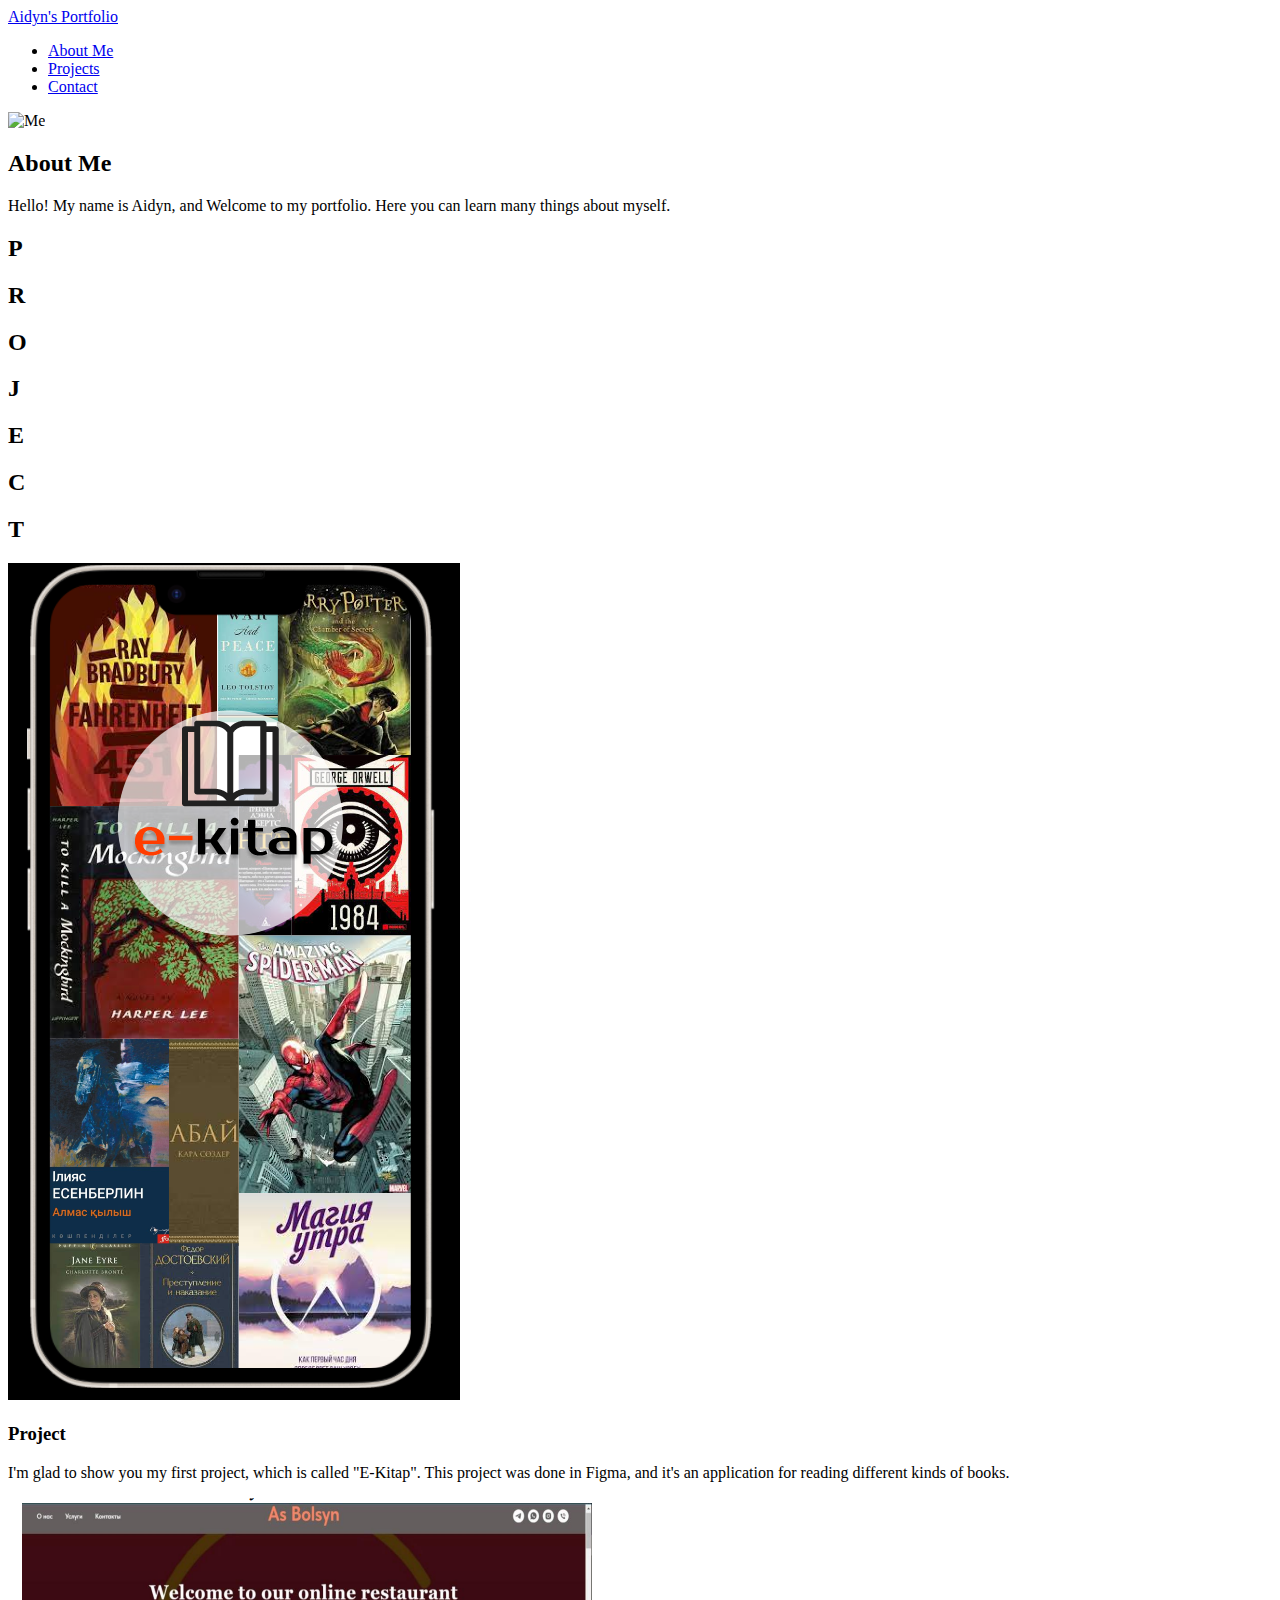
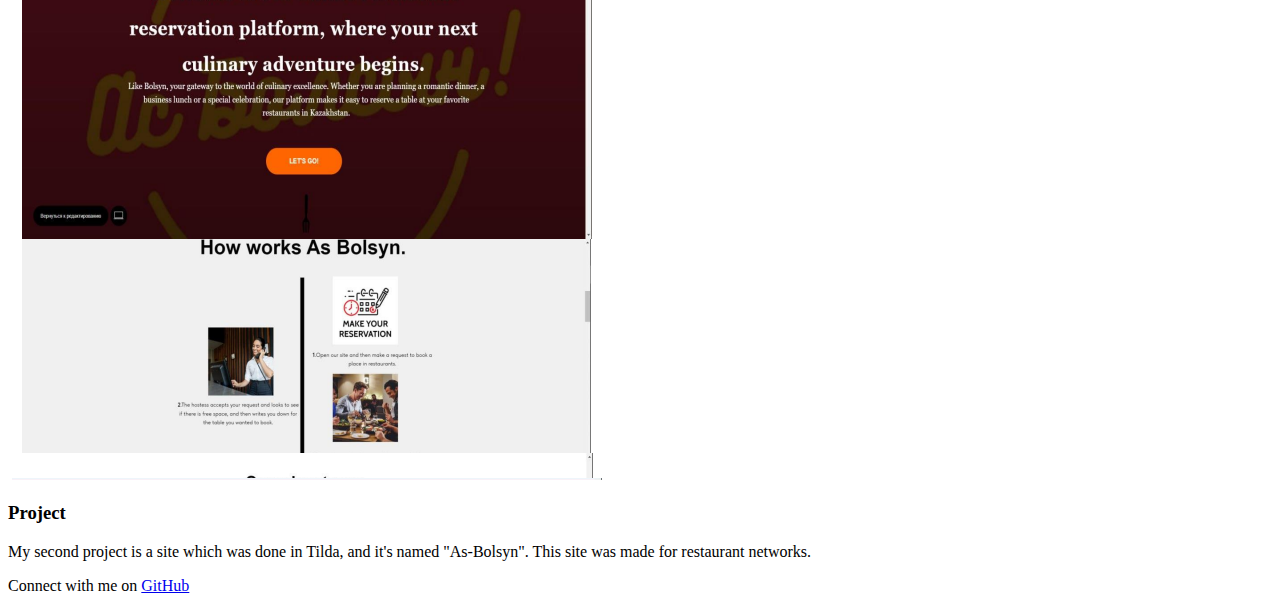
==== index.html @ 6970c1f8 "Add files via upload" ====
<!DOCTYPE html>
<html lang="en">
<head>
    <meta charset="UTF-8">
    <meta name="viewport" content="width=device-width, initial-scale=1.0">
    <title>My Portfolio</title>
    <link rel="stylesheet" href="https://cdnjs.cloudflare.com/ajax/libs/bootstrap-icons/1.10.0/font/bootstrap-icons.min.css">
    <link rel="stylesheet" href="css/Sub.css"> 
</head>
<body>

    <nav class="navbar">
        <a class="navbar-brand" href="#"><i class="bi bi-person-fill"></i> Aidyn's Portfolio</a>
        <ul class="navbar-links">
            <li><a href="#about"><i class="bi bi-info-circle-fill"></i> About Me</a></li>
            <li><a href="#projects"><i class="bi bi-folder-fill"></i> Projects</a></li>
            <li><a href="contactme.html"><i class="bi bi-envelope-fill"></i> Contact</a></li>
        </ul>
    </nav>

    <div class="container">
    <section id="about" class="about-section">
        <div>
            <img src="IMG_0184.jpg" class="profile-pic" alt="Me">
        </div>
        <div class="about-text">
            <h2>About Me</h2>
            <p>Hello! My name is Aidyn, and Welcome to my portfolio. Here you can learn many things about myself.</p>
        </div>
    </section>
</div>

    <section id="Works" class="works-section">
        <h2 class="namep">P</h2>
        <h2 class="namep">R</h2>
        <h2 class="namep">O</h2>
        <h2 class="namep">J</h2>
        <h2 class="namep">E</h2>
        <h2 class="namep">C</h2>
        <h2 class="namep">T</h2>

        <div class="works-card">
            <img src="work1.png" class="project-img" alt="Project 1">
            <h3>Project <i class="bi bi-1-square"></i></h3>
            <p class="wordss"><i class="bi bi-book"></i> I'm glad to show you my first project, which is called "E-Kitap". This project was done in Figma, and it's an application for reading different kinds of books.</p>
        </div>
        <div class="works-card">
            <img src="work2.png" class="project-img" alt="Project 2">
            <h3>Project <i class="bi bi-2-square"></i></h3>
            <p class="wordss"><i class="bi bi-house-door-fill"></i> My second project is a site which was done in Tilda, and it's named "As-Bolsyn". This site was made for restaurant networks.</p>
        </div>
    </section>

    <footer class="footer">
        <p>Connect with me on 
            <a href="https://github.com/Amadeus105?tab=repositories"><i class="bi bi-github"></i> GitHub</a>
        </p>
    </footer>

</body>
</html>
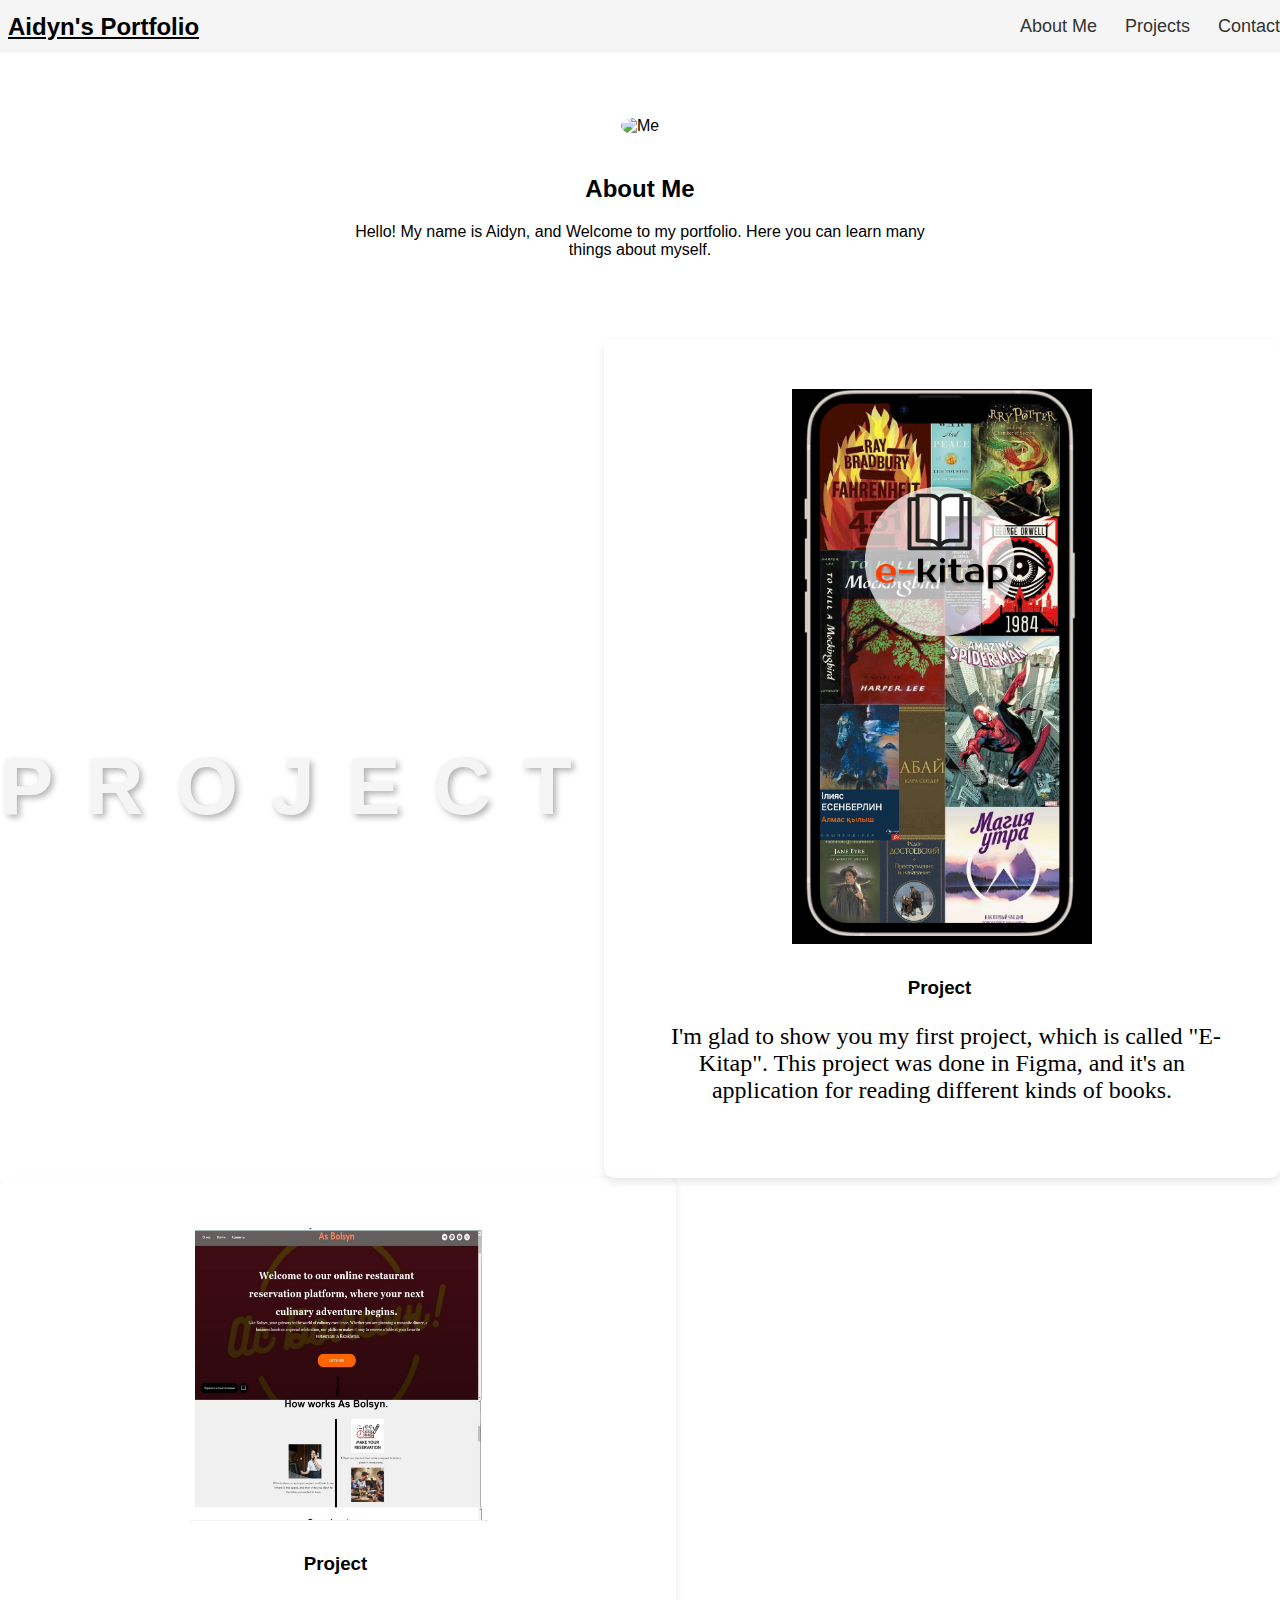
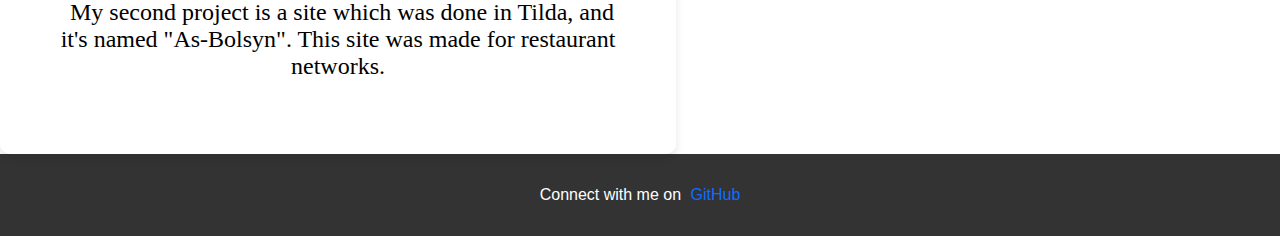
==== commit 5d0008ba: "Update index.html" ====
--- a/index.html
+++ b/index.html
@@ -1,3 +1,5 @@
+
+
 <!DOCTYPE html>
 <html lang="en">
 <head>
@@ -5,7 +7,7 @@
     <meta name="viewport" content="width=device-width, initial-scale=1.0">
     <title>My Portfolio</title>
     <link rel="stylesheet" href="https://cdnjs.cloudflare.com/ajax/libs/bootstrap-icons/1.10.0/font/bootstrap-icons.min.css">
-    <link rel="stylesheet" href="css/Sub.css"> 
+    <link rel="stylesheet" href="Css/style.css"> 
 </head>
 <body>
 
--- a/Css/style.css
+++ b/Css/style.css
@@ -0,0 +1,165 @@
+body {
+    font-family: Arial, sans-serif;
+    margin: 0;
+    padding: 0;
+    background-image: url('file:///C:/Users/User/Desktop/%D0%A3%D0%BD%D0%B8%D0%BA/Web%20technologies/pexels-nietjuh-796602.jpg');
+    background-position: center;
+    background-size: cover;
+}
+
+.container {
+    width: 90%;
+    margin: 0 auto;
+}
+
+.navbar {
+    background-color: whitesmoke;
+    display: flex;
+    justify-content: space-between;
+    align-items: center;
+}
+
+.navbar-brand {
+    font-size: 24px;
+    font-weight: bold;
+    color: black;
+}
+
+.navbar-links {
+    list-style-type: none;
+    display: flex;
+    gap: 20px;
+}
+
+.navbar-links a {
+    text-decoration: none;
+    color: #333;
+    font-size: 18px;
+}
+
+.navbar-links a:hover {
+    color: #007bff;
+}
+
+.about-section {
+    display: flex;
+    flex-direction: column;
+    align-items: center; 
+    justify-content: center; 
+    padding: 4rem 0;
+    text-align: center;
+}
+
+.about-image {
+    flex: 1;
+}
+
+.profile-pic {
+    border-radius: 50%;
+    width: 300px; 
+    height: 400px; 
+    object-fit: cover; 
+    margin-bottom: 20px;
+}
+
+.about-text {
+    max-width: 600px; 
+}
+
+.namep {
+    font-size: 80px;
+    font-weight: bold;
+    color: whitesmoke;
+    text-shadow: 3px 3px 6px rgba(0, 0, 0, 0.3);
+    font-family: 'Arial', sans-serif;
+    transition: transform 0.3s ease, color 0.3s ease;
+    margin-bottom: 10px; /
+}
+.namep:hover {
+    transform: scale(1.1);
+    color: black; 
+    text-shadow: 5px 5px 10px rgba(0, 0, 0, 0.5);
+}
+
+.works-section {
+    display: flex; 
+    justify-content: space-between; 
+    align-items: center; 
+    flex-wrap: wrap; 
+}
+
+.works-card {
+    border-radius: 10px;
+    width: 45%; 
+    text-align: center;
+    padding: 50px;
+    box-shadow: 0 4px 8px rgba(0, 0, 0, 0.1);
+}
+
+
+
+.works-img {
+    width: 100%;
+    height: auto;
+    max-width: 300px;
+    margin-bottom: 10px;
+}
+
+
+.project-img {
+    width: 100%;
+    height: auto;
+    max-width: 300px;
+    margin-bottom: 10px;
+    transition: transform 0.3s ease;
+}
+
+.project-img:hover {
+    transform: scale(1.1); 
+    filter: brightness(1.2);
+}
+
+.wordss {
+    font-family: fantasy;
+    font-size: 24px;
+}
+h3 {
+    margin-bottom: 10px;
+}
+
+.footer {
+    background-color: #333;
+    color: #fff;
+    text-align: center;
+    padding: 1rem 0;
+}
+
+.footer a {
+    color: #0d6efd;
+    text-decoration: none;
+}
+
+.footer a:hover {
+    text-decoration: underline;
+}
+
+.navbar a {
+    display: flex;
+    align-items: center;
+}
+
+.navbar a i {
+    margin-right: 8px; 
+}
+
+.works-card h3 i {
+    margin-left: 5px; 
+}
+
+.wordss i {
+    margin-right: 8px; 
+}
+
+.footer a i {
+    margin-right: 5px;
+}
